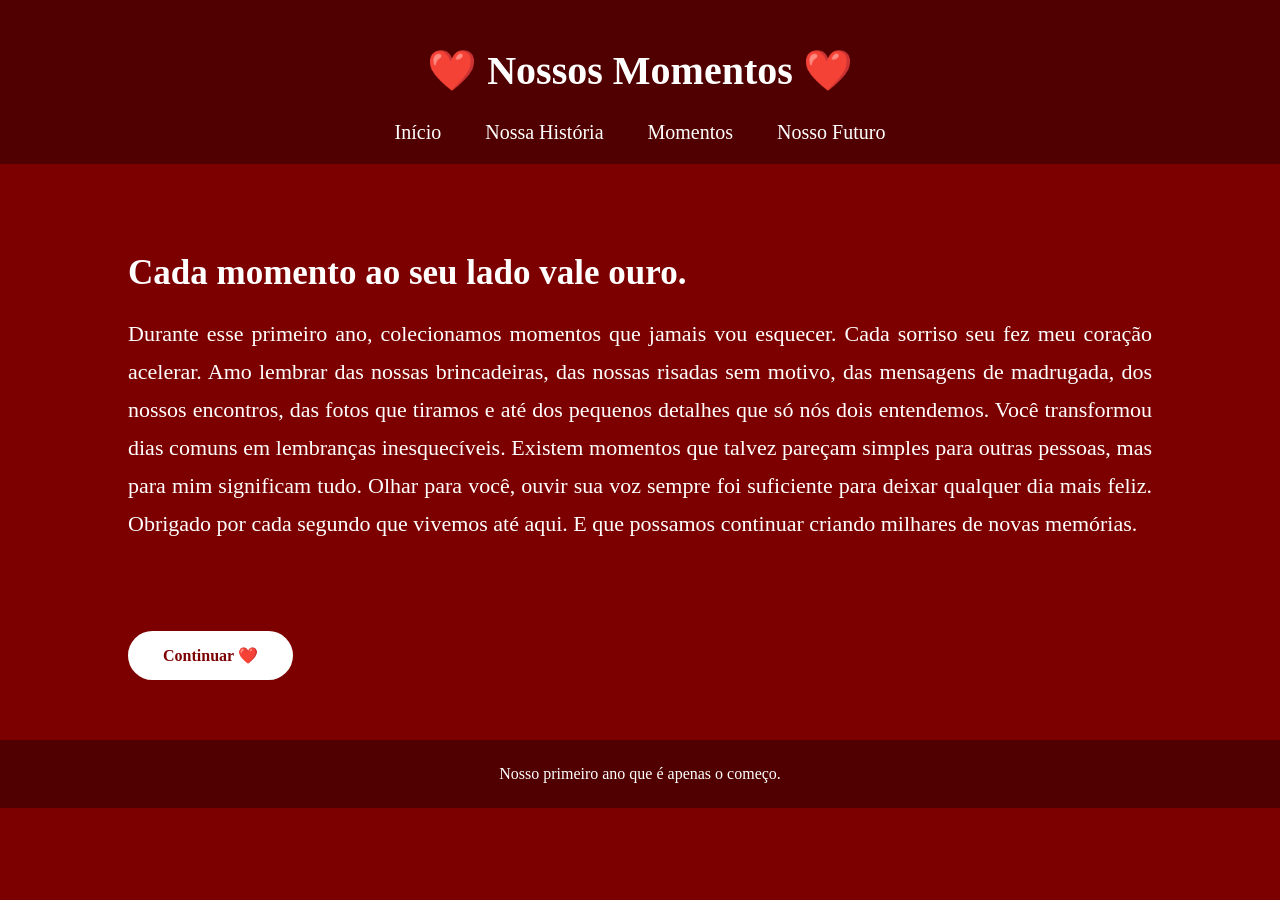
==== momentos.html @ 81cad6ac "Add files via upload" ====
<html lang="pt-br">
<head>
<meta charset="UTF-8">
<meta name="viewport" content="width=device-width, initial-scale=1.0">
<title>Nossos Momentos ❤️</title>

<link rel="stylesheet" href="style.css">

</head>
<body>

<header>

<h1>❤️ Nossos Momentos ❤️</h1>

<nav>
<a href="index.html">Início</a>
<a href="historia.html">Nossa História</a>
<a href="momentos.html">Momentos</a>
<a href="futuro.html">Nosso Futuro</a>
</nav>

</header>

<section>

<h2>Cada momento ao seu lado vale ouro.</h2>

<p>

Durante esse primeiro ano, colecionamos momentos que jamais vou esquecer.
Cada sorriso seu fez meu coração acelerar.
Amo lembrar das nossas brincadeiras, das nossas risadas sem motivo, das 
mensagens de madrugada, dos nossos encontros, das fotos que tiramos e até 
dos pequenos detalhes que só nós dois entendemos.
Você transformou dias comuns em lembranças inesquecíveis.
Existem momentos que talvez pareçam simples para outras pessoas, mas para mim significam tudo.
Olhar para você, ouvir sua voz sempre foi suficiente para deixar qualquer dia mais feliz.
Obrigado por cada segundo que vivemos até aqui.
E que possamos continuar criando milhares de novas memórias.

</p>


<br><br>

<a class="botao" href="futuro.html">
Continuar ❤️
</a>

</section>

<footer>

Nosso primeiro ano que é apenas o começo.

</footer>

</body>
</html>
---- style.css ----
body{
    margin:0;
    padding:0;
    box-sizing:border-box;
    font-family:Georgia, serif;
}

body{
    background:#7d0000;
    color:white;
}

header{
    background:#500000;
    padding:20px;
    text-align:center;
    position:sticky;
    top:0;
}

header h1{
    font-size:40px;
}

nav{
    margin-top:15px;
}

nav a{
    color:white;
    text-decoration:none;
    margin:20px;
    font-size:20px;
    transition:.3s;
}

nav a:hover{
    color:#ffb3b3;
}

section{
    width:80%;
    margin:auto;
    padding:60px 0;
}

h2{
    font-size:35px;
    margin-bottom:20px;
}

p{
    font-size:22px;
    line-height:38px;
    text-align:justify;
}

.botao{
    display:inline-block;
    margin-top:30px;
    background:white;
    color:#7d0000;
    padding:15px 35px;
    border-radius:30px;
    text-decoration:none;
    font-weight:bold;
}

.botao:hover{
    background:#ffd4d4;
}

img{
    width:100%;
    border-radius:20px;
    margin-top:30px;
}

footer{
    background:#500000;
    text-align:center;
    padding:25px;
}
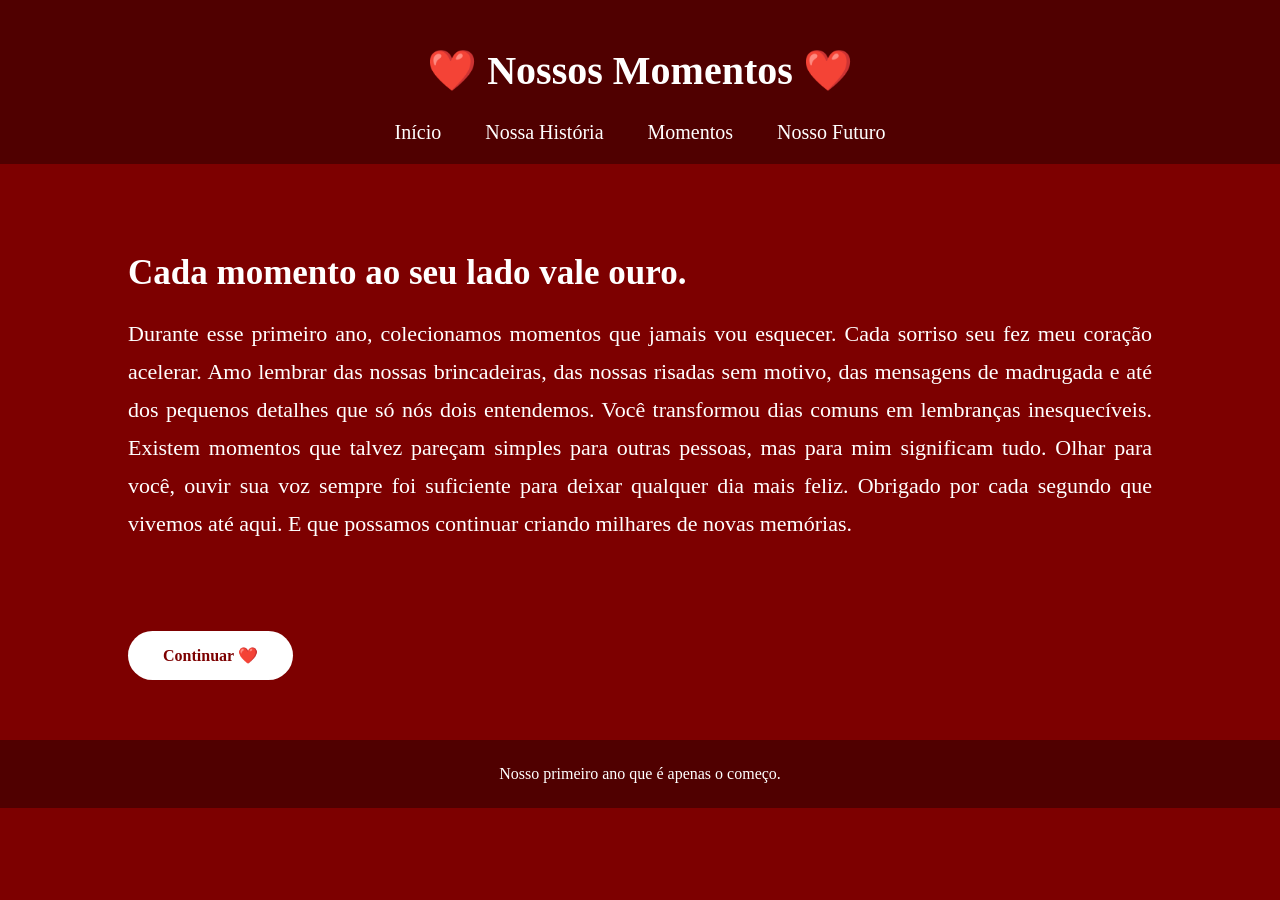
==== commit 62b8d771: "Update momentos.html" ====
--- a/momentos.html
+++ b/momentos.html
@@ -31,7 +31,7 @@
 Durante esse primeiro ano, colecionamos momentos que jamais vou esquecer.
 Cada sorriso seu fez meu coração acelerar.
 Amo lembrar das nossas brincadeiras, das nossas risadas sem motivo, das 
-mensagens de madrugada, dos nossos encontros, das fotos que tiramos e até 
+mensagens de madrugada e até 
 dos pequenos detalhes que só nós dois entendemos.
 Você transformou dias comuns em lembranças inesquecíveis.
 Existem momentos que talvez pareçam simples para outras pessoas, mas para mim significam tudo.
@@ -57,4 +57,4 @@
 </footer>
 
 </body>
-</html>+</html>
